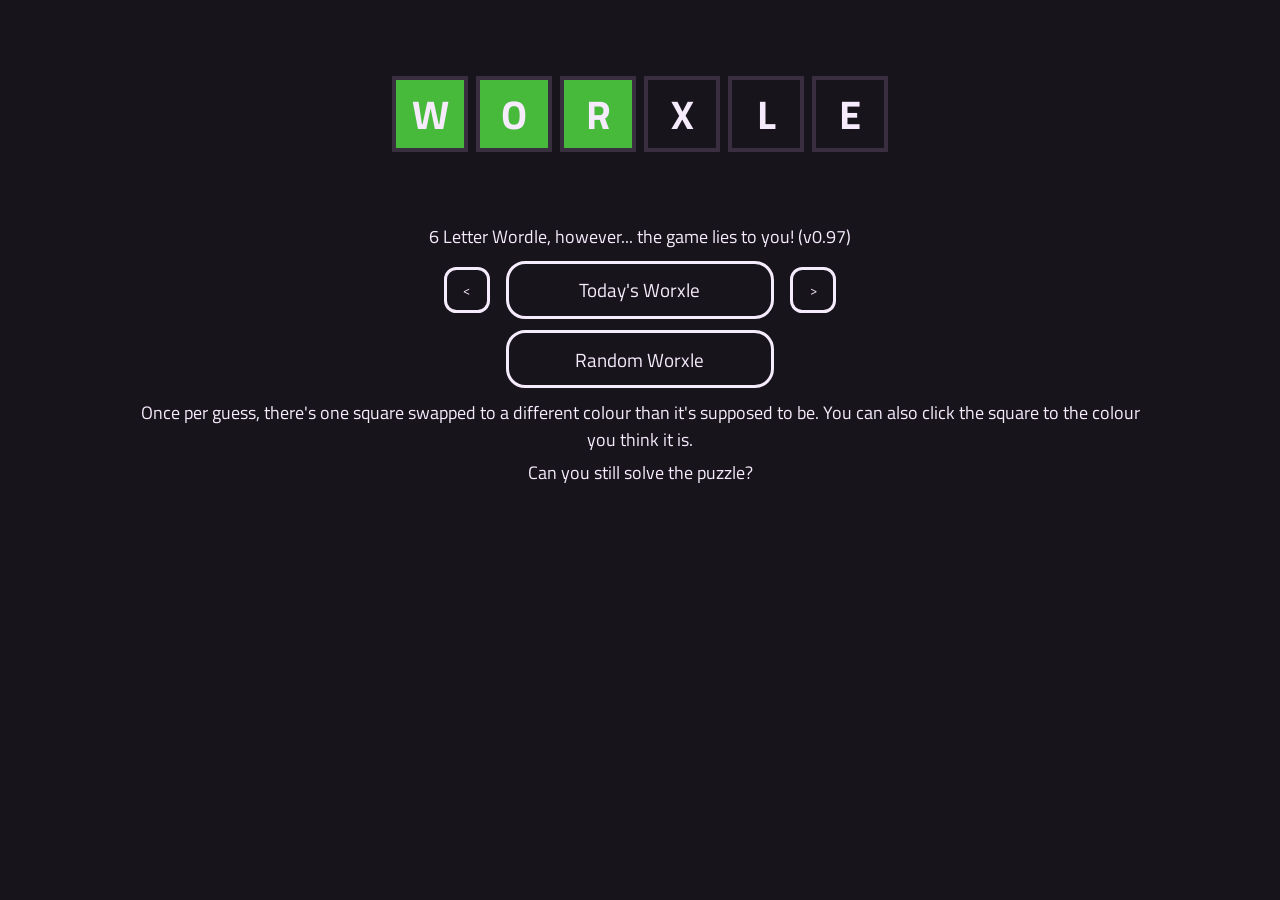
==== index.html @ a593caa5 "Update Version Number" ====
<!DOCTYPE html>
<html lang="en">

<head>
    <meta charset="UTF-8">
    <meta name="viewport" content="width=device-width, initial-scale=1.0">
    <title>WorXle</title>
    <link rel="preconnect" href="https://fonts.googleapis.com">
    <link rel="preconnect" href="https://fonts.gstatic.com" crossorigin>
    <link
        href="https://fonts.googleapis.com/css2?family=Titillium+Web:ital,wght@0,200;0,300;0,400;0,600;0,700;0,900;1,200;1,300;1,400;1,600;1,700&display=swap"
        rel="stylesheet">
    <link rel="apple-touch-icon" sizes="180x180" href="/Worxle/apple-touch-icon.png">
    <link rel="icon" type="image/png" sizes="32x32" href="/Worxle/favicon-32x32.png">
    <link rel="icon" type="image/png" sizes="16x16" href="/Worxle/favicon-16x16.png">
    <link rel="manifest" href="/Worxle/site.webmanifest">
</head>

<body id="body">
    <div class="center">
        <space class="titleTop"></space>
        <wordlegrid class="board" id="board"></wordlegrid>
        <space class="title"></space>
        <text>6 Letter Wordle, however... the game lies to you! (v0.97)</text>
        <space class="buttons"></space>
        <buttonRow>
            <button class="daySelect" id="back"><</button>
            <button class="gameSelect" id="worxle">Today's Worxle</button>
            <button class="daySelect" id="next" disabled>></button>
        </buttonRow>
        <button class="gameSelect" id="infinite">Random Worxle</button>
        <space class="rules"></space>
        <text>Once per guess, there's one square swapped to a different colour than it's supposed to be. You can also
            click the square to the colour you think it is.</text>
        <text>Can you still solve the puzzle?</text>
        <space class="rules"></space>
    </div>
    <script src="classes.js"></script>
    <script src="index.js"></script>
    <link rel="stylesheet" href="styles.css">
</body>

</html>
---- styles.css ----
:root {
    --colour-primary: #18141b;
    --colour-text: #F5EBFC;
    --colour-button-hover: #DEBBF01C;
    --colour-cells: #382e3f;
    --colour-cells-wrong: #474249;
    --colour-cells-misplaced: #c9b832;
    --colour-cells-correct: #47ba3c;
    --colour-cells-unknown: #803c91;
    --colour-cells-outline: #221d23;
}

body {
    background-color: var(--colour-primary);
}

* {
    font-family: "Titillium Web";
    color: var(--colour-text);
    touch-action: manipulation;
}

/*Desktop Resolution*/
@media (min-width: 481px) {
    button.daySelect {
        height: 3em;
        width: 3em;
        background: var(--colour-primary);
        border: unset;
        outline: var(--colour-text);
        outline-width: 0.25em;
        outline-style: solid;
        border-radius: 0.7em;
        margin-left: 1em;
        margin-right: 1em;
    }

    button.daySelect:hover {
        background-color: var(--colour-button-hover);
        transition: 0.2s;
    }

    button.gameSelect {
        background-color: var(--colour-primary);
        height: 3em;
        width: 14em;
        border-radius: 1em;
        border-color: var(--colour-text);
        border-style: solid;
        border-width: 0.2em;
        text-align: center;
        color: unset;
        text-decoration: unset;
        margin: 0.3em;
        font-size: 1.2em;
    }

    button.gameSelect:hover {
        background-color: var(--colour-button-hover);
        transition: 0.2s;
    }

    div.center {
        display: grid;
        place-items: center;
    }

    name {
        text-align: center;
        font-size: 3em;
        font-weight: bolder;
    }

    text {
        text-align: center;
        margin: 0.15em;
        width: 80%;
        font-size: 1.1em;
    }

    space {
        height: 0.2em;
    }

    space.title {
        height: 4em;
    }

    space.titleTop {
        height: 4em;
    }

    space.buttons {
        height: 0.2em;
    }

    space.rules {
        height: 0.2em;
    }

    space.logo {
        height: 0.8em;
    }

    space.prelogo {
        height: 0.8em;
    }

    space.board {
        height: 0.2em;
    }

    space.keyboard {
        height: 0.2em;
    }

    wordlegrid.board {
        display: table;
    }

    wordlegrid.row {
        display: table-row;
        font-size: 0px;
    }

    button.cell {
        margin: 0.1em;
        height: 1.9em;
        width: 1.9em;
        border-color: var(--colour-cells);
        border-style: solid;
        border-width: 0.1em;
        display: inline-grid;
        background-color: var(--colour-primary);
        padding: unset;
        font-weight: bolder;
        appearance: none;
        font-size: 18pt;
        align-content: center;
    }

    button.largeCell {
        font-size: 30pt;
    }

    button.key {
        margin: 0.2em;
        height: 2.3em;
        width: 2.3em;
        display: table-cell;
        background-color: var(--colour-cells-wrong);
        padding: unset;
        font-weight: bolder;
        font-size: 14pt;
        outline: var(--colour-cells);
        outline-width: 0.15em;
        outline-style: solid;
        border: none;
    }

    button.key:hover {
        background-color: var(--colour-button-hover);
        transition: 0.2s;
    }


    button.gradientOutline {
        outline: var(--colour-cells-outline);
        outline-width: 0.15em;
        outline-style: solid;
    }

    lettergrid.row {
        display: table-row;
        font-size: 0px;
    }

    button.special {
        width: 3.8em;
    }

    warning {
        position: absolute;
        align-self: baseline;
        margin: 10px;
        background-color: var(--colour-text);
        color: var(--colour-primary);
        height: 2em;
        padding-left: 0.5em;
        padding-right: 0.5em;
        text-align: center;
        display: inline;
        align-content: center;
        border-radius: 10px;
        transition: 0.5s;
    }
}


/* Mobile Resolution*/
@media (max-width: 480px) {

    button.daySelect {
        height: 10vw;
        width: 10vw;
        background: var(--colour-primary);
        border: unset;
        outline: var(--colour-text);
        outline-width: 1vw;
        outline-style: solid;
        border-radius: 3vw;
        margin-left: 1vw;
        margin-right: 1vw;
    }

    button.daySelect:hover {
        background-color: var(--colour-button-hover);
        transition: 0.2s;
    }

    button.gameSelect {
        background-color: var(--colour-primary);
        height: 6vh;
        width: 60vw;
        border-radius: 4vw;
        border-color: var(--colour-text);
        border-style: solid;
        border-width: 1vw;
        text-align: center;
        color: unset;
        text-decoration: unset;
        margin: 1vw;
        font-size: 5vw;
    }

    button.gameSelect:hover {
        background-color: var(--colour-button-hover);
        transition: 0.2s;
    }

    div.center {
        display: grid;
        place-items: center;
        align-content: center;
        justify-content: center;
        height: 100vh;
    }

    name {
        text-align: center;
        font-size: 3em;
        font-weight: bolder;
    }

    text {
        text-align: center;
        margin: 1vw;
        width: 90%;
        font-size: 4.4vw;
    }

    space {
        height: 0vh;
    }

    space.title {
        height: 5vh;
    }

    space.titleTop {
        height: 15vh;
    }

    space.buttons {
        height: 5vh;
    }

    space.rules {
        height: 5vh;
    }

    space.board {
        height: 0vh;
    }

    space.keyboard {
        height: 0vh;
    }

    wordlegrid.board {
        display: table;
    }

    wordlegrid.row {
        display: table-row;
        font-size: 0vw;
    }

    button.cell {
        margin: 0.8vw;
        height: 11vw;
        width: 11vw;
        border-color: var(--colour-cells);
        border-style: solid;
        border-width: 0.7vw;
        display: inline-grid;
        background-color: var(--colour-primary);
        padding: unset;
        font-weight: bolder;
        appearance: none;
        font-size: 7vw;
        align-content: center;
    }

    button.largeCell {
        font-size: 7vw;
    }

    button.key {
        margin: 1.3vw;
        height: 5vh;
        width: 6vw;
        display: table-cell;
        background-color: var(--colour-cells-wrong);
        padding: unset;
        font-weight: bolder;
        font-size: 5vw;
        outline: var(--colour-cells);
        outline-width: 0.8vw;
        outline-style: solid;
        border: none;
    }

    button.key:hover {
        background-color: var(--colour-button-hover);
        transition: 0.2s;
    }

    button.gradientOutline {
        outline: var(--colour-cells);
        outline-width: 0.8vw;
        outline-style: solid;
    }

    lettergrid.row {
        display: table-row;
        font-size: 0vw;
    }

    button.special {
        width: 11vw;
        height: 5vh;
        font-size: 3.5vw;
    }

    warning {
        position: absolute;
        align-self: baseline;
        margin: 4vw;
        background-color: var(--colour-text);
        color: var(--colour-primary);
        height: 5vh;
        padding-left: 3vw;
        padding-right: 3vw;
        text-align: center;
        display: inline;
        align-content: center;
        border-radius: 3vw;
        transition: 0.5s;
    }
}

buttonRow {
    align-items: center;
    display: flex;
}

button.cellWrong {
    background-color: var(--colour-cells-wrong);
}

button.cellMisplaced {
    background-color: var(--colour-cells-misplaced);
}

button.cellCorrect {
    background-color: var(--colour-cells-correct);
}

button.cellUnknown {
    background-color: var(--colour-cells-unknown);
}

button.flip {
    animation: flip 0.7s cubic-bezier(.46, .03, .52, .96) alternate
}

@keyframes flip {
    0% {
        transform: scale(1, 1)
    }

    50% {
        transform: scale(1, 0)
    }

    100% {
        transform: scale(1, 1)
    }
}

lettergrid.board {
    display: contents;
}

button.g {
    background-color: var(--colour-cells-correct);
}

button.w {
    background-color: var(--colour-primary);
}

button.y {
    background-color: var(--colour-cells-misplaced);
}

button.gw {
    background-image: linear-gradient(180deg, var(--colour-cells-correct) 50%, var(--colour-primary) 100%);
}

button.gy {
    background-image: linear-gradient(180deg, var(--colour-cells-correct) 50%, var(--colour-cells-misplaced) 100%);
}

button.gwy {
    background-image: linear-gradient(180deg, var(--colour-cells-correct) 33%, var(--colour-cells-misplaced) 66%, var(--colour-primary) 100%);
}

button.wy {
    background-image: linear-gradient(180deg, var(--colour-cells-misplaced) 50%, var(--colour-primary) 100%);
}

button.p {
    background-color: var(--colour-cells-unknown);
}

button.gp {
    background-image: linear-gradient(180deg, var(--colour-cells-unknown) 50%, var(--colour-cells-correct) 100%);
}

button.wp {
    background-image: linear-gradient(180deg, var(--colour-cells-unknown) 50%, var(--colour-primary) 100%);
}

button.yp {
    background-image: linear-gradient(180deg, var(--colour-cells-unknown) 50%, var(--colour-cells-misplaced) 100%);
}

button.gwp {
    background-image: linear-gradient(180deg, var(--colour-cells-unknown) 33%, var(--colour-cells-correct) 66%, var(--colour-primary) 100%);
}

button.gyp {
    background-image: linear-gradient(180deg, var(--colour-cells-unknown) 33%, var(--colour-cells-correct) 66%, var(--colour-cells-misplaced) 100%);
}

button.gwyp {
    background-image: linear-gradient(180deg, var(--colour-cells-unknown) 25%, var(--colour-cells-correct) 50%, var(--colour-cells-misplaced) 75%, var(--colour-primary) 100%);
}

button.wyp {
    background-image: linear-gradient(180deg, var(--colour-cells-unknown) 33%, var(--colour-cells-misplaced)66%, var(--colour-primary) 100%);
}
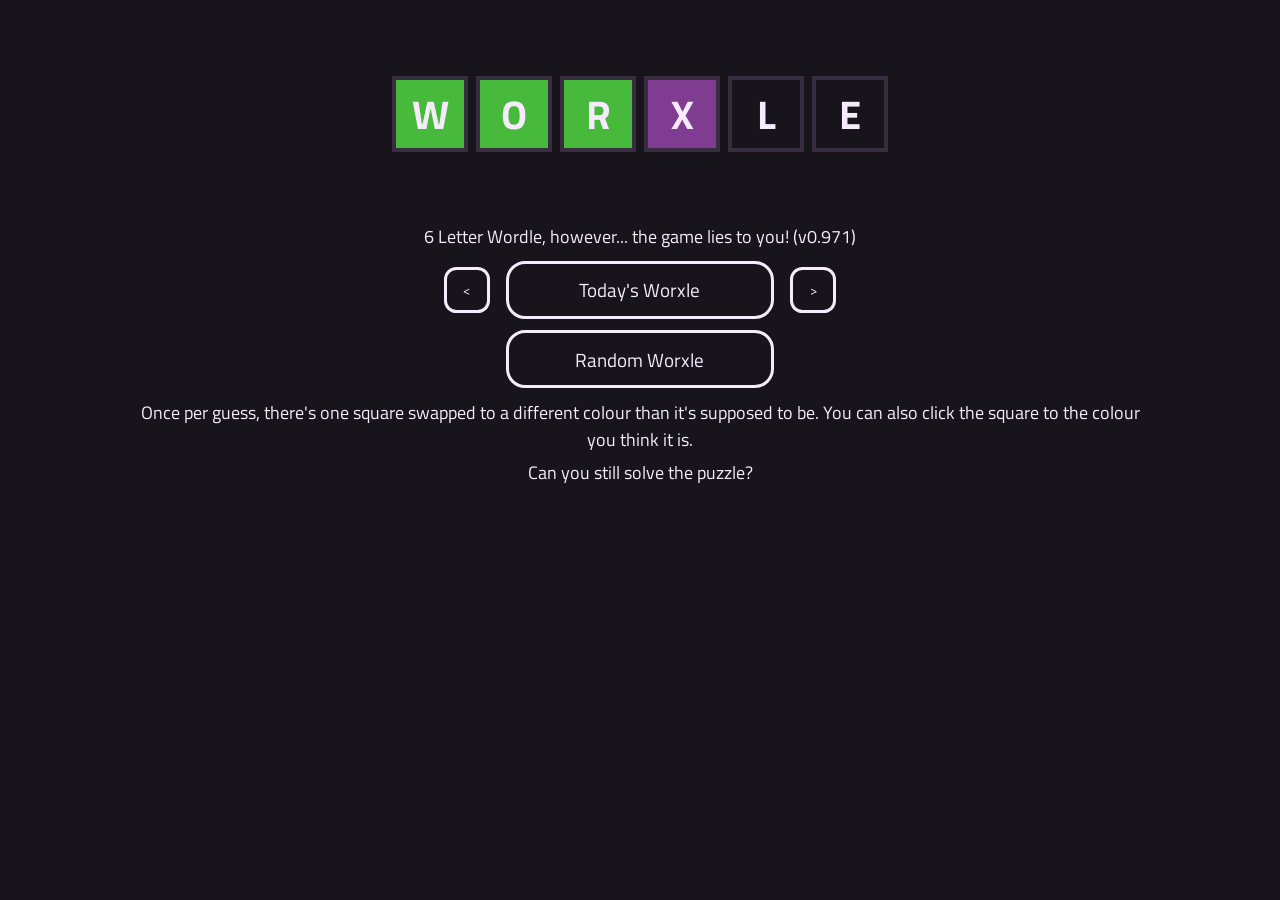
==== commit 94145ac6: "Cleared Random Wordle Cookies on Win" ====
--- a/index.html
+++ b/index.html
@@ -21,7 +21,7 @@
         <space class="titleTop"></space>
         <wordlegrid class="board" id="board"></wordlegrid>
         <space class="title"></space>
-        <text>6 Letter Wordle, however... the game lies to you! (v0.97)</text>
+        <text>6 Letter Wordle, however... the game lies to you! (v0.971)</text>
         <space class="buttons"></space>
         <buttonRow>
             <button class="daySelect" id="back"><</button>
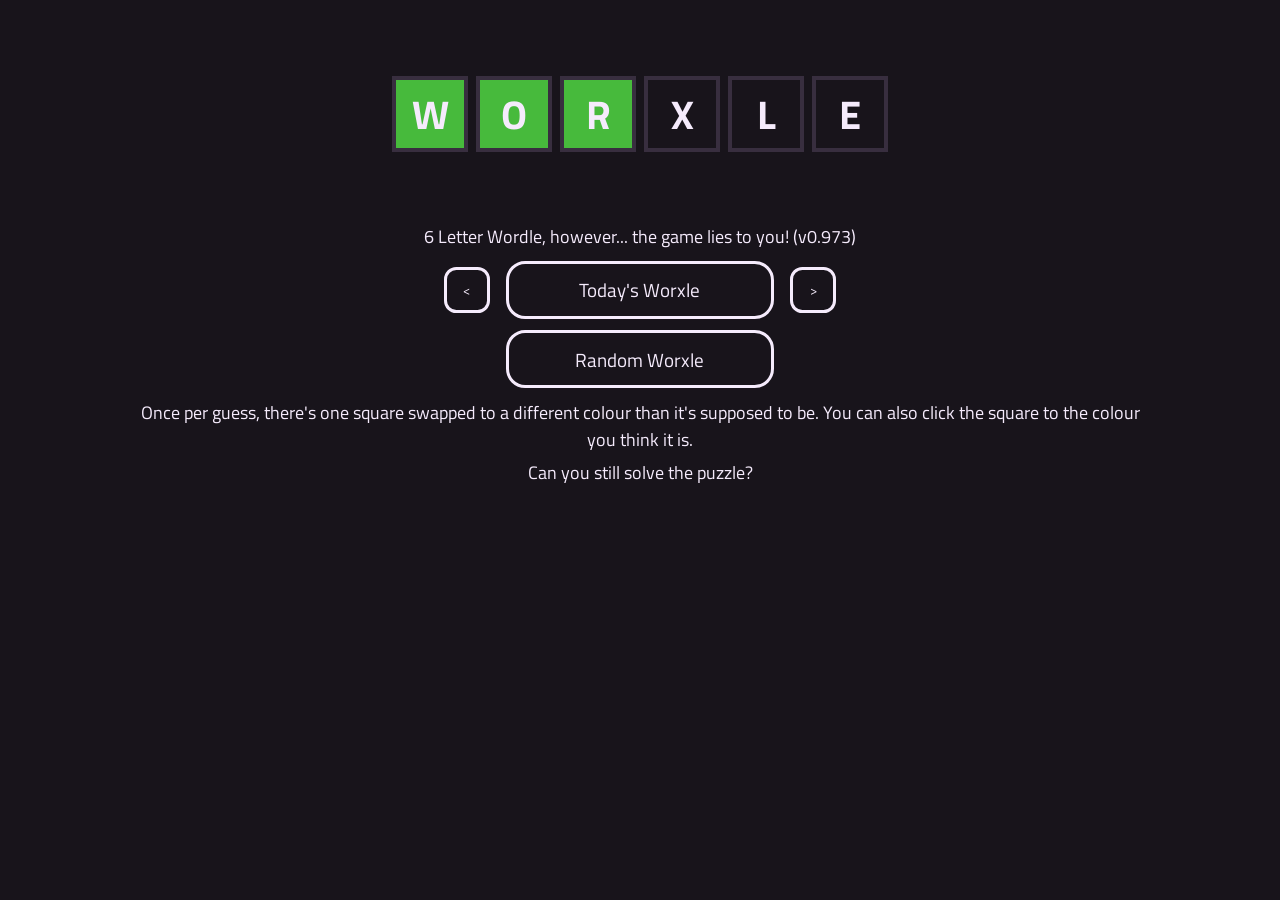
==== commit 7d00575c: "Fixed Share Button after Cookie Win" ====
--- a/index.html
+++ b/index.html
@@ -21,7 +21,7 @@
         <space class="titleTop"></space>
         <wordlegrid class="board" id="board"></wordlegrid>
         <space class="title"></space>
-        <text>6 Letter Wordle, however... the game lies to you! (v0.971)</text>
+        <text>6 Letter Wordle, however... the game lies to you! (v0.973)</text>
         <space class="buttons"></space>
         <buttonRow>
             <button class="daySelect" id="back"><</button>
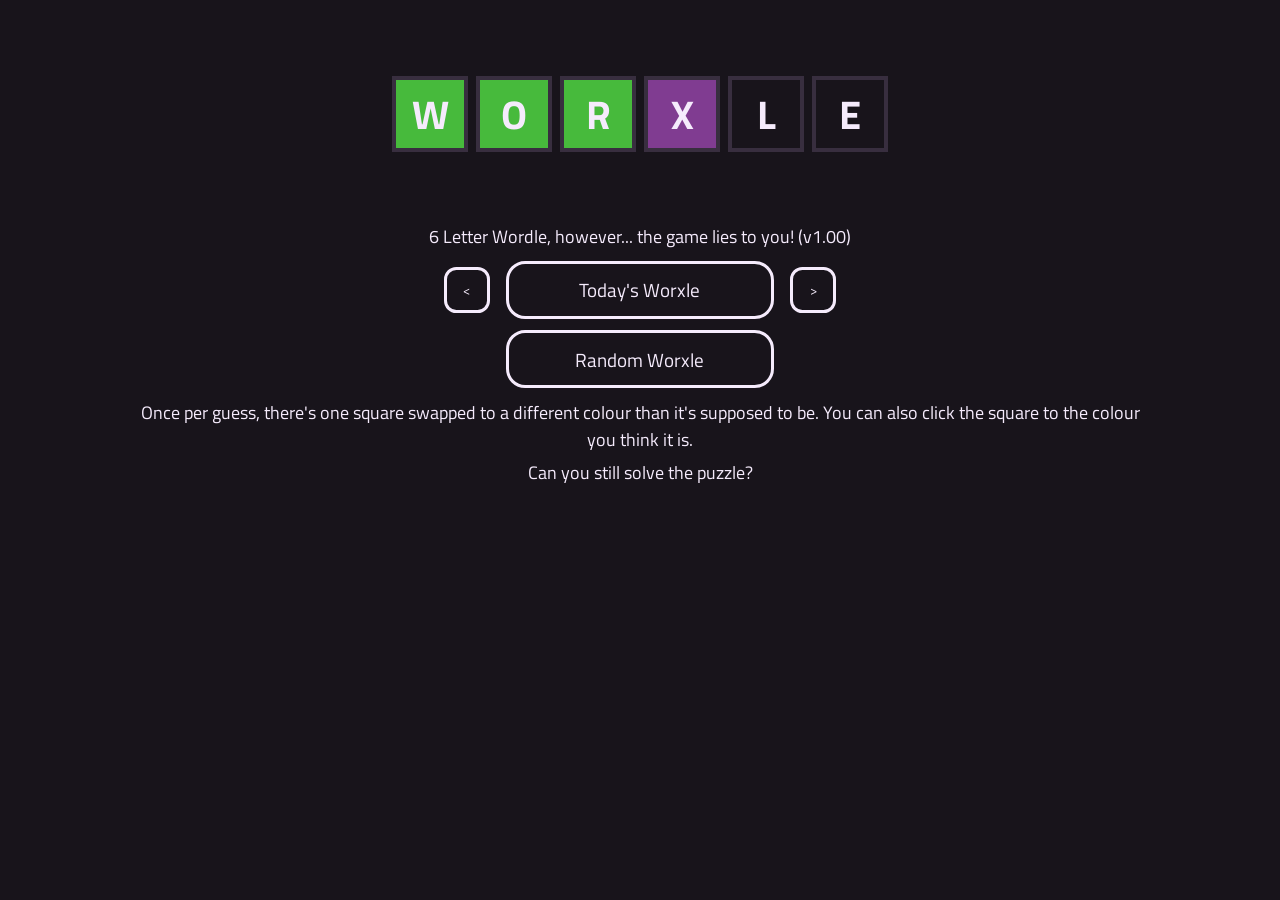
==== commit 12d1afa6: "Updated Version Number WorXle is Feature Complete!" ====
--- a/index.html
+++ b/index.html
@@ -21,7 +21,7 @@
         <space class="titleTop"></space>
         <wordlegrid class="board" id="board"></wordlegrid>
         <space class="title"></space>
-        <text>6 Letter Wordle, however... the game lies to you! (v0.973)</text>
+        <text>6 Letter Wordle, however... the game lies to you! (v1.00)</text>
         <space class="buttons"></space>
         <buttonRow>
             <button class="daySelect" id="back"><</button>
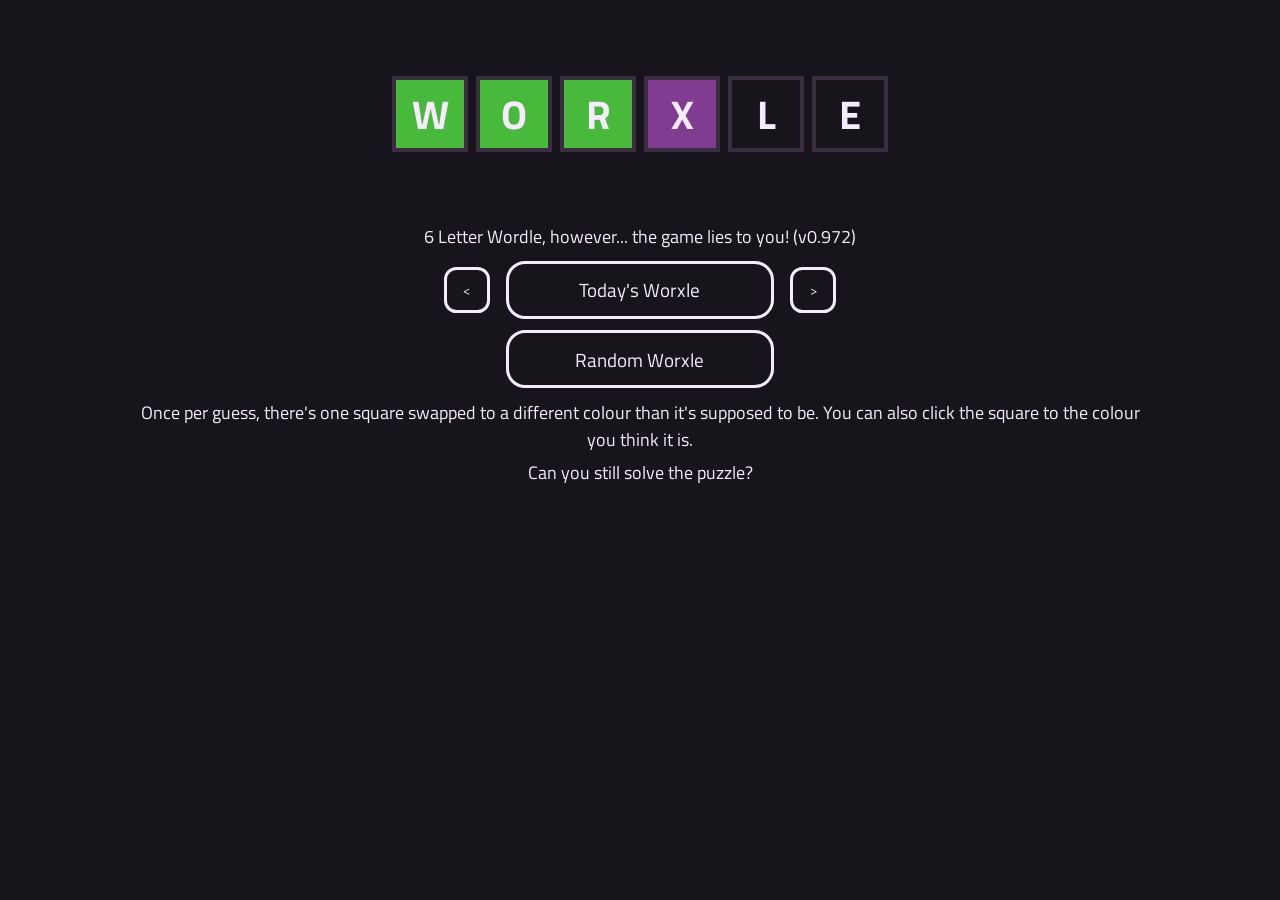
==== commit 910cf1ed: "Updated Time Fix" ====
--- a/index.html
+++ b/index.html
@@ -21,7 +21,7 @@
         <space class="titleTop"></space>
         <wordlegrid class="board" id="board"></wordlegrid>
         <space class="title"></space>
-        <text>6 Letter Wordle, however... the game lies to you! (v1.00)</text>
+        <text>6 Letter Wordle, however... the game lies to you! (v0.972)</text>
         <space class="buttons"></space>
         <buttonRow>
             <button class="daySelect" id="back"><</button>
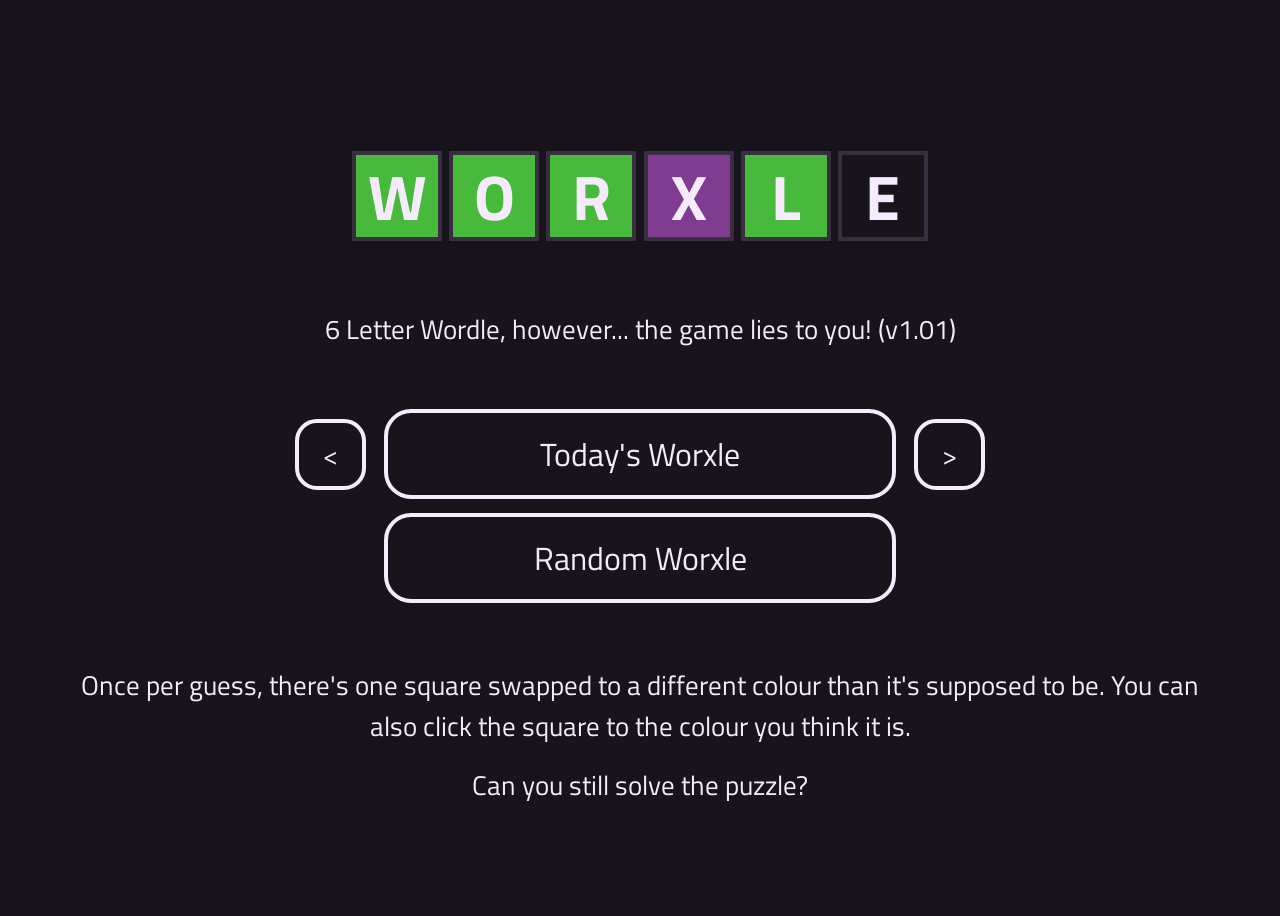
==== commit 28ffa2a8: "Added Better Desktop Scaling UI Desktop UI has been improved to scale correctly on all devices" ====
--- a/index.html
+++ b/index.html
@@ -21,7 +21,7 @@
         <space class="titleTop"></space>
         <wordlegrid class="board" id="board"></wordlegrid>
         <space class="title"></space>
-        <text>6 Letter Wordle, however... the game lies to you! (v0.972)</text>
+        <text>6 Letter Wordle, however... the game lies to you! (v1.01)</text>
         <space class="buttons"></space>
         <buttonRow>
             <button class="daySelect" id="back"><</button>
--- a/styles.css
+++ b/styles.css
@@ -12,6 +12,7 @@
 
 body {
     background-color: var(--colour-primary);
+    overflow: hidden;
 }
 
 * {
@@ -22,17 +23,19 @@
 
 /*Desktop Resolution*/
 @media (min-width: 481px) {
+
     button.daySelect {
-        height: 3em;
-        width: 3em;
+        height: 7vh;
+        width: 7vh;
         background: var(--colour-primary);
         border: unset;
         outline: var(--colour-text);
-        outline-width: 0.25em;
-        outline-style: solid;
-        border-radius: 0.7em;
-        margin-left: 1em;
-        margin-right: 1em;
+        outline-width: 0.5vh;
+        outline-style: solid;
+        border-radius: 2vh;
+        margin-left: 1vw;
+        margin-right: 1vw;
+        font-size: 3vh
     }
 
     button.daySelect:hover {
@@ -42,17 +45,19 @@
 
     button.gameSelect {
         background-color: var(--colour-primary);
-        height: 3em;
-        width: 14em;
-        border-radius: 1em;
+        height: 10vh;
+        width: 40vw;
+        border-radius: 3vh;
         border-color: var(--colour-text);
         border-style: solid;
-        border-width: 0.2em;
+        border-width: 0.5vh;
         text-align: center;
         color: unset;
         text-decoration: unset;
-        margin: 0.3em;
-        font-size: 1.2em;
+        margin: 1vh;
+        margin-top:0.75vh;
+        margin-bottom:0.75vh;
+        font-size: 3.5vh;
     }
 
     button.gameSelect:hover {
@@ -63,6 +68,9 @@
     div.center {
         display: grid;
         place-items: center;
+        align-content: center;
+        justify-content: center;
+        height: 100vh;
     }
 
     name {
@@ -73,45 +81,37 @@
 
     text {
         text-align: center;
-        margin: 0.15em;
-        width: 80%;
-        font-size: 1.1em;
+        width: 90%;
+        font-size: 3vh;
+        margin: 1vh;
     }
 
     space {
-        height: 0.2em;
+        height: 0vh;
     }
 
     space.title {
-        height: 4em;
+        height: 6vh;
     }
 
     space.titleTop {
-        height: 4em;
+        height: 10vh;
     }
 
     space.buttons {
-        height: 0.2em;
+        height: 5vh;
     }
 
     space.rules {
-        height: 0.2em;
-    }
-
-    space.logo {
-        height: 0.8em;
-    }
-
-    space.prelogo {
-        height: 0.8em;
+        height: 5vh;
     }
 
     space.board {
-        height: 0.2em;
+        height: 0vh;
     }
 
     space.keyboard {
-        height: 0.2em;
+        height: 1vh;
     }
 
     wordlegrid.board {
@@ -120,42 +120,46 @@
 
     wordlegrid.row {
         display: table-row;
-        font-size: 0px;
+        font-size: 0vw;
     }
 
     button.cell {
-        margin: 0.1em;
-        height: 1.9em;
-        width: 1.9em;
+        margin: 0.4vh;
+        height: 7.5vh;
+        width: 7.5vh;
         border-color: var(--colour-cells);
         border-style: solid;
-        border-width: 0.1em;
+        border-width: 0.5vh;
         display: inline-grid;
         background-color: var(--colour-primary);
         padding: unset;
         font-weight: bolder;
         appearance: none;
-        font-size: 18pt;
+        font-size: 5vh;
         align-content: center;
     }
 
     button.largeCell {
-        font-size: 30pt;
+        margin: 0.4vh;
+        height: 10vh;
+        width: 10vh;
+        font-size: 7vh;
     }
 
     button.key {
-        margin: 0.2em;
-        height: 2.3em;
-        width: 2.3em;
-        display: table-cell;
+        margin: 0.8vh;
+        height: 6vh;
+        width: 6vh;
+        display: inline-grid;
         background-color: var(--colour-cells-wrong);
         padding: unset;
         font-weight: bolder;
-        font-size: 14pt;
+        font-size: 4vh;
         outline: var(--colour-cells);
-        outline-width: 0.15em;
+        outline-width: 0.5vh;
         outline-style: solid;
         border: none;
+        align-content: center;
     }
 
     button.key:hover {
@@ -163,35 +167,36 @@
         transition: 0.2s;
     }
 
-
     button.gradientOutline {
-        outline: var(--colour-cells-outline);
-        outline-width: 0.15em;
-        outline-style: solid;
+        outline: var(--colour-cells);
+        outline-style: solid;
+        outline-width: 0.5vh;
     }
 
     lettergrid.row {
         display: table-row;
-        font-size: 0px;
+        font-size: 0vw;
     }
 
     button.special {
-        width: 3.8em;
+        width: 9.5vh;
+        height: 6vh;
+        font-size: 3vh;
     }
 
     warning {
         position: absolute;
         align-self: baseline;
-        margin: 10px;
+        margin: 4vh;
         background-color: var(--colour-text);
         color: var(--colour-primary);
-        height: 2em;
-        padding-left: 0.5em;
-        padding-right: 0.5em;
+        height: 5vh;
+        padding-left: 2em;
+        padding-right: 2em;
         text-align: center;
         display: inline;
         align-content: center;
-        border-radius: 10px;
+        border-radius: 2em;
         transition: 0.5s;
     }
 }
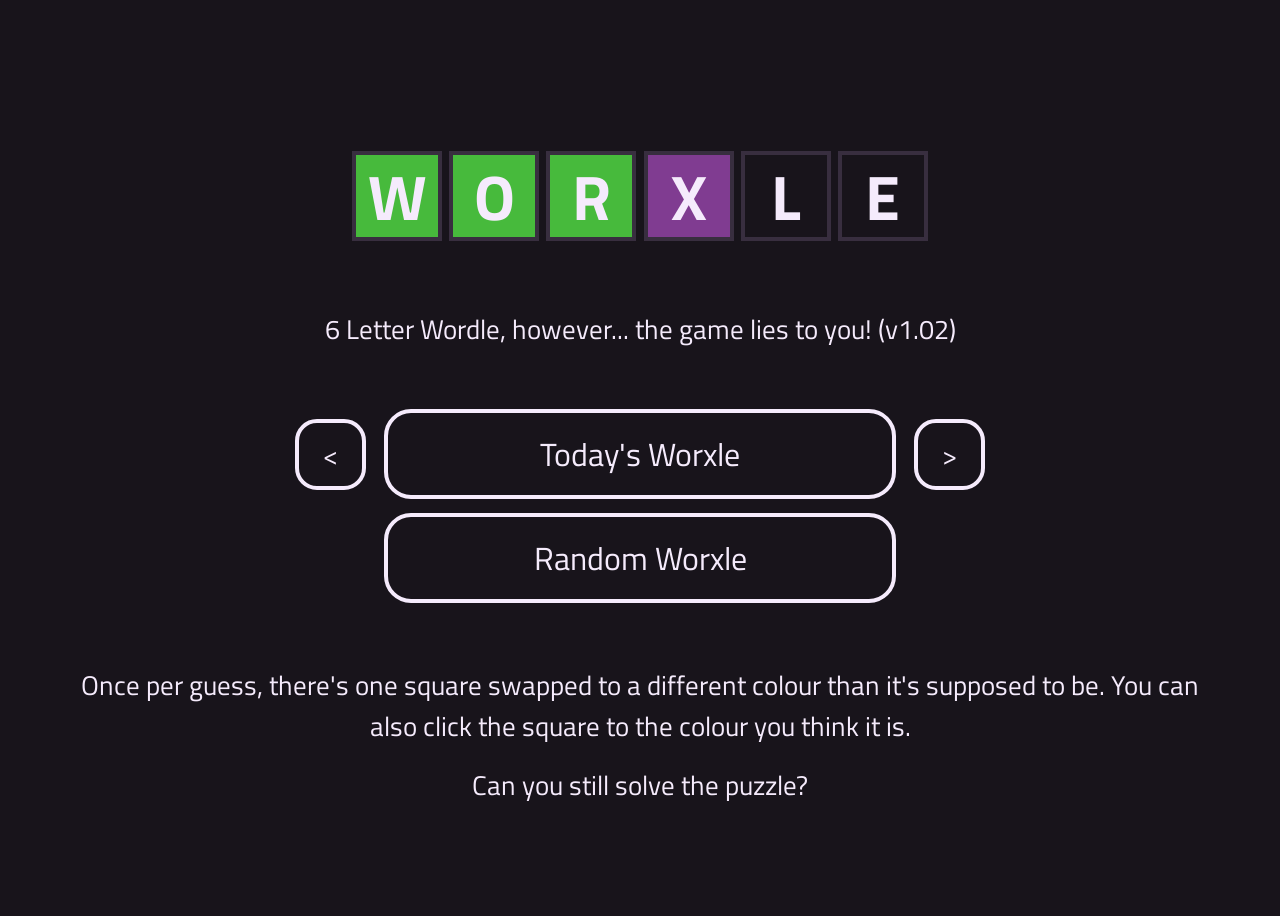
==== commit 585bf58c: "Updated Mobile Css" ====
--- a/index.html
+++ b/index.html
@@ -21,7 +21,7 @@
         <space class="titleTop"></space>
         <wordlegrid class="board" id="board"></wordlegrid>
         <space class="title"></space>
-        <text>6 Letter Wordle, however... the game lies to you! (v1.01)</text>
+        <text>6 Letter Wordle, however... the game lies to you! (v1.02)</text>
         <space class="buttons"></space>
         <buttonRow>
             <button class="daySelect" id="back"><</button>
--- a/styles.css
+++ b/styles.css
@@ -206,7 +206,7 @@
 @media (max-width: 480px) {
 
     button.daySelect {
-        height: 10vw;
+        height: 6vh;
         width: 10vw;
         background: var(--colour-primary);
         border: unset;
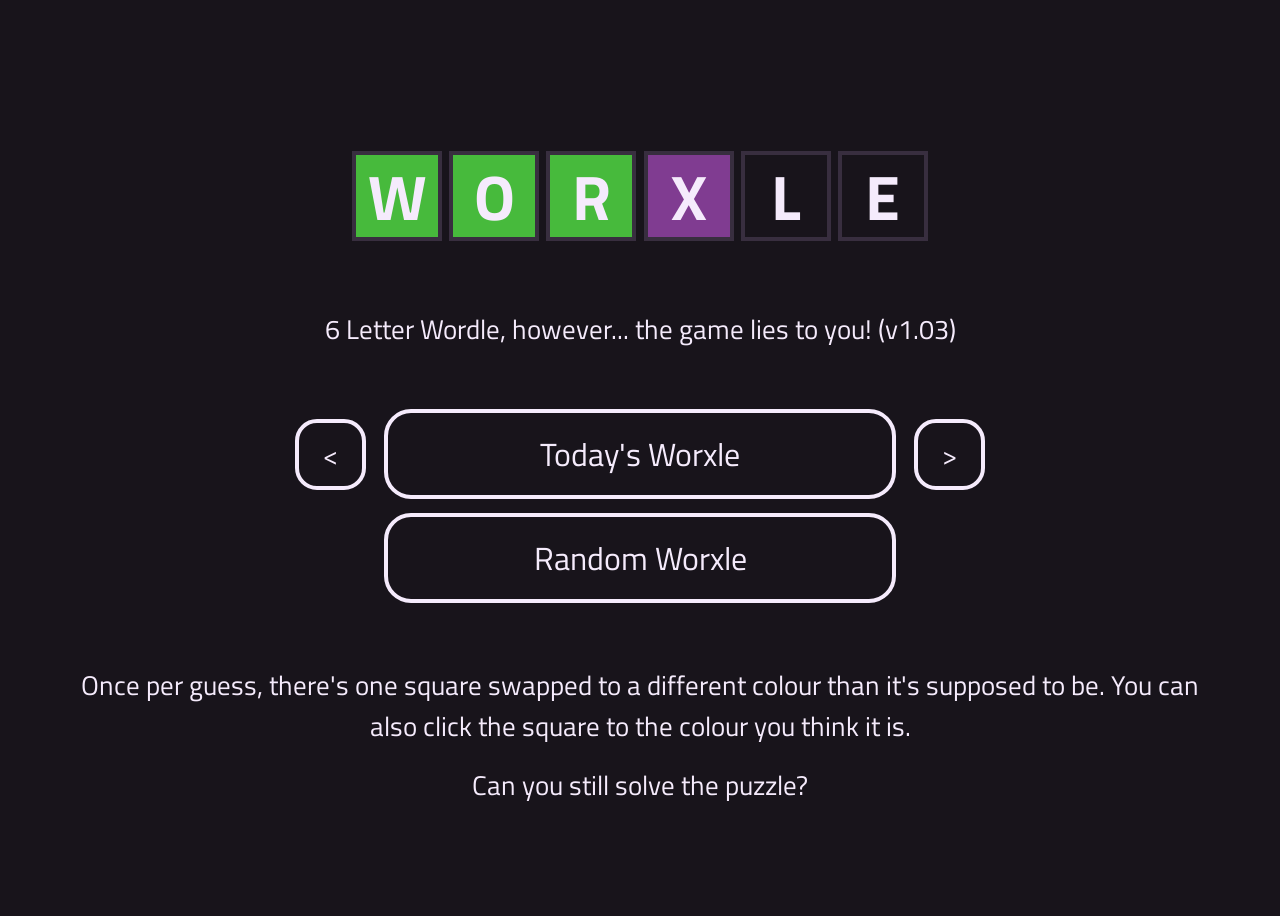
==== commit 17ae5f66: "Updated Small Mobile CSS" ====
--- a/index.html
+++ b/index.html
@@ -21,7 +21,7 @@
         <space class="titleTop"></space>
         <wordlegrid class="board" id="board"></wordlegrid>
         <space class="title"></space>
-        <text>6 Letter Wordle, however... the game lies to you! (v1.02)</text>
+        <text>6 Letter Wordle, however... the game lies to you! (v1.03)</text>
         <space class="buttons"></space>
         <buttonRow>
             <button class="daySelect" id="back"><</button>
--- a/styles.css
+++ b/styles.css
@@ -206,7 +206,7 @@
 @media (max-width: 480px) {
 
     button.daySelect {
-        height: 6vh;
+        height: 10vw;
         width: 10vw;
         background: var(--colour-primary);
         border: unset;
@@ -225,7 +225,7 @@
 
     button.gameSelect {
         background-color: var(--colour-primary);
-        height: 6vh;
+        height: max(6vh,10vw);
         width: 60vw;
         border-radius: 4vw;
         border-color: var(--colour-text);
@@ -277,11 +277,11 @@
     }
 
     space.buttons {
-        height: 5vh;
+        height: 4vh;
     }
 
     space.rules {
-        height: 5vh;
+        height: 4vh;
     }
 
     space.board {
